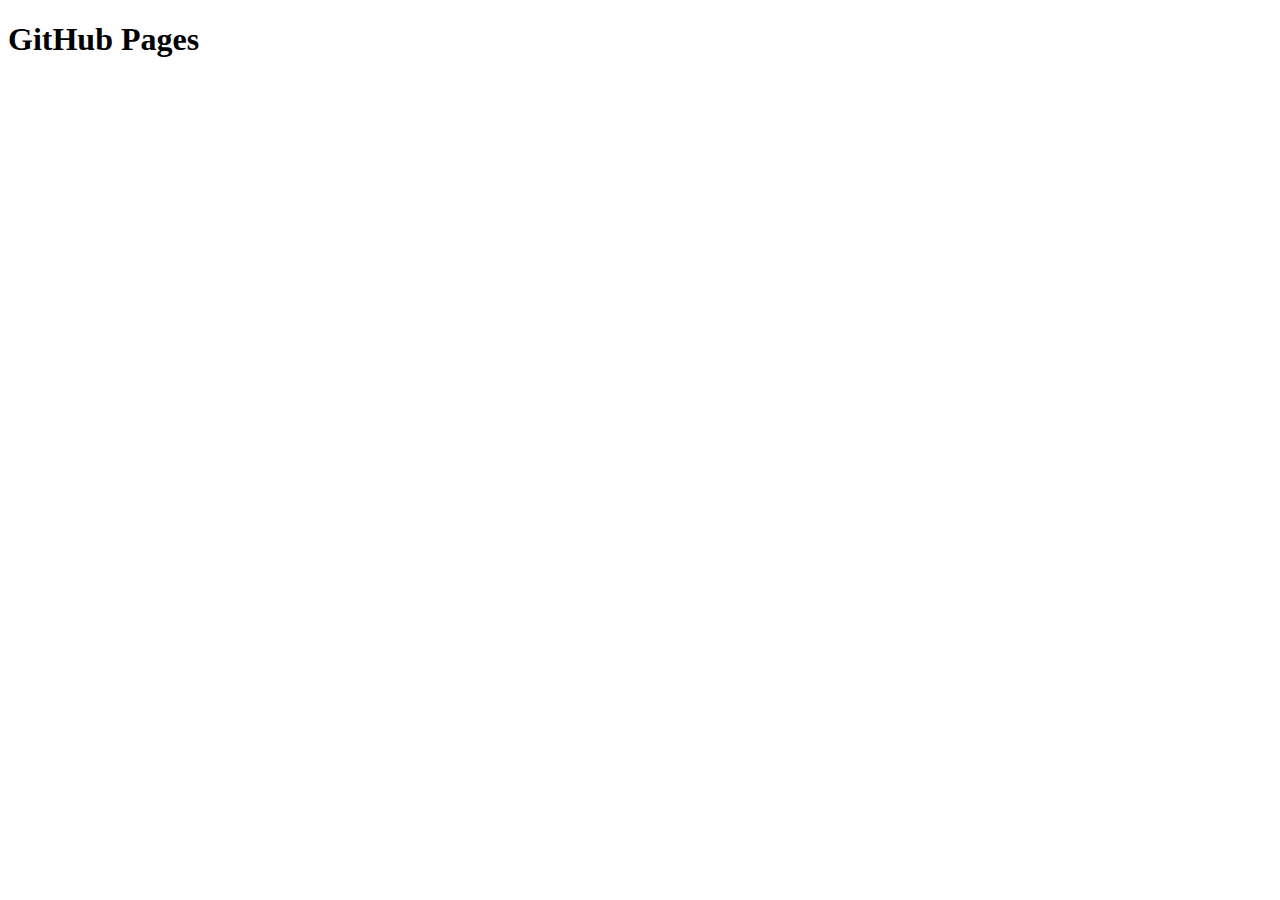
==== index.html @ 71e439eb "add index.html" ====
<!DOCTYPE html>
<html>
<head>
<meta charset="UTF-8">
<title>GitHub Pages</title>
</head>

<body>
<main>
  <h1>GitHub Pages</h1>
</main>

<script>
console.log('GitHub Pages Sample');
</script>
</body>
</html>
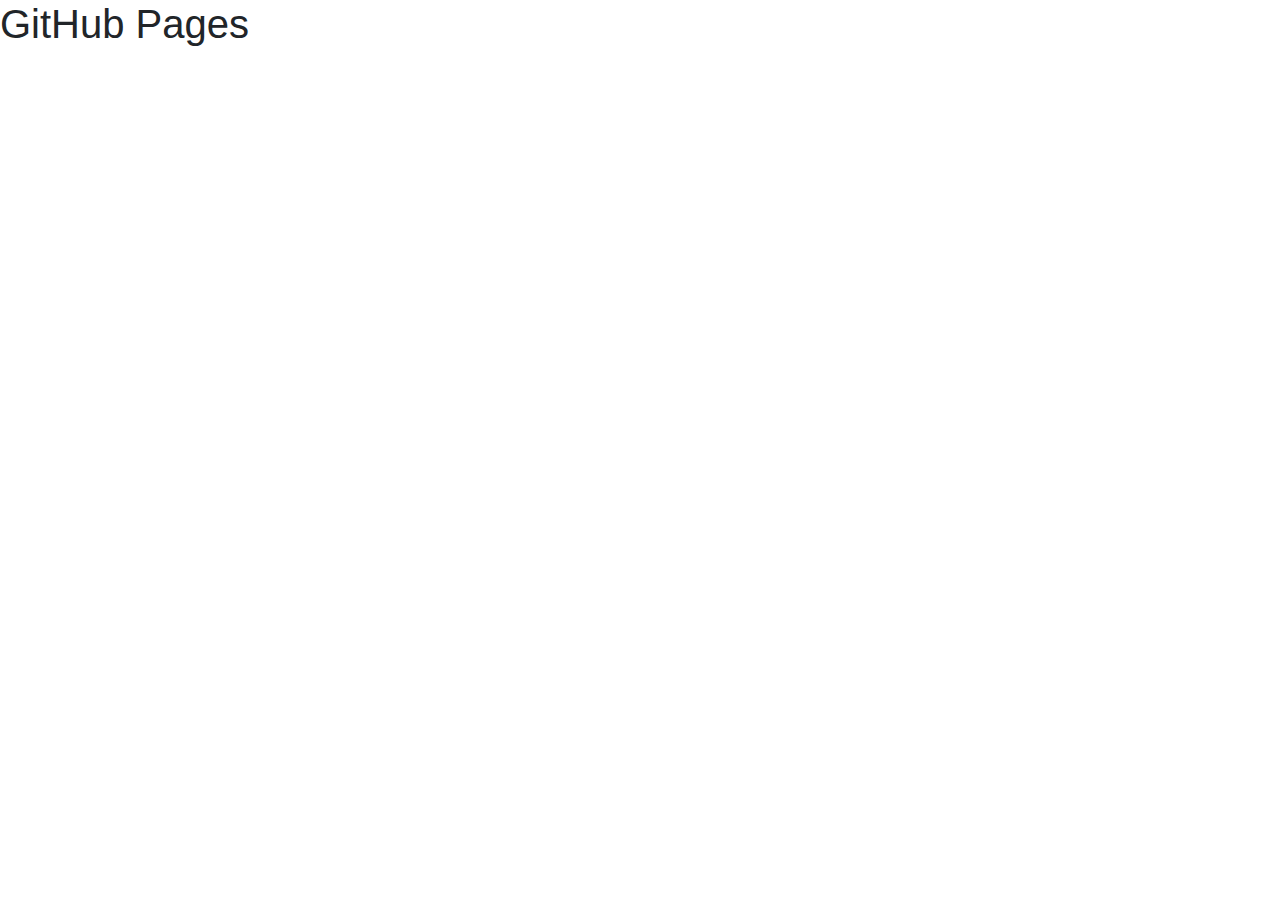
==== commit e0325ab0: "add bootstrap" ====
--- a/index.html
+++ b/index.html
@@ -1,17 +1,24 @@
 <!DOCTYPE html>
 <html>
+
 <head>
-<meta charset="UTF-8">
-<title>GitHub Pages</title>
+    <meta charset="UTF-8">
+    <title>WebRTC Sample</title>
+    <link rel="stylesheet" href="https://maxcdn.bootstrapcdn.com/bootstrap/4.0.0/css/bootstrap.min.css" integrity="sha384-Gn5384xqQ1aoWXA+058RXPxPg6fy4IWvTNh0E263XmFcJlSAwiGgFAW/dAiS6JXm"
+        crossorigin="anonymous">
 </head>
 
 <body>
-<main>
-  <h1>GitHub Pages</h1>
-</main>
+    <!-- https://hority.github.io/webrtc-sample/ -->
+    <main>
+        <h1>GitHub Pages</h1>
+    </main>
+    <script src="https://code.jquery.com/jquery-3.2.1.slim.min.js" integrity="sha384-KJ3o2DKtIkvYIK3UENzmM7KCkRr/rE9/Qpg6aAZGJwFDMVNA/GpGFF93hXpG5KkN"
+        crossorigin="anonymous"></script>
+    <script src="https://cdnjs.cloudflare.com/ajax/libs/popper.js/1.12.9/umd/popper.min.js" integrity="sha384-ApNbgh9B+Y1QKtv3Rn7W3mgPxhU9K/ScQsAP7hUibX39j7fakFPskvXusvfa0b4Q"
+        crossorigin="anonymous"></script>
+    <script src="https://maxcdn.bootstrapcdn.com/bootstrap/4.0.0/js/bootstrap.min.js" integrity="sha384-JZR6Spejh4U02d8jOt6vLEHfe/JQGiRRSQQxSfFWpi1MquVdAyjUar5+76PVCmYl"
+        crossorigin="anonymous"></script>
+</body>
 
-<script>
-console.log('GitHub Pages Sample');
-</script>
-</body>
 </html>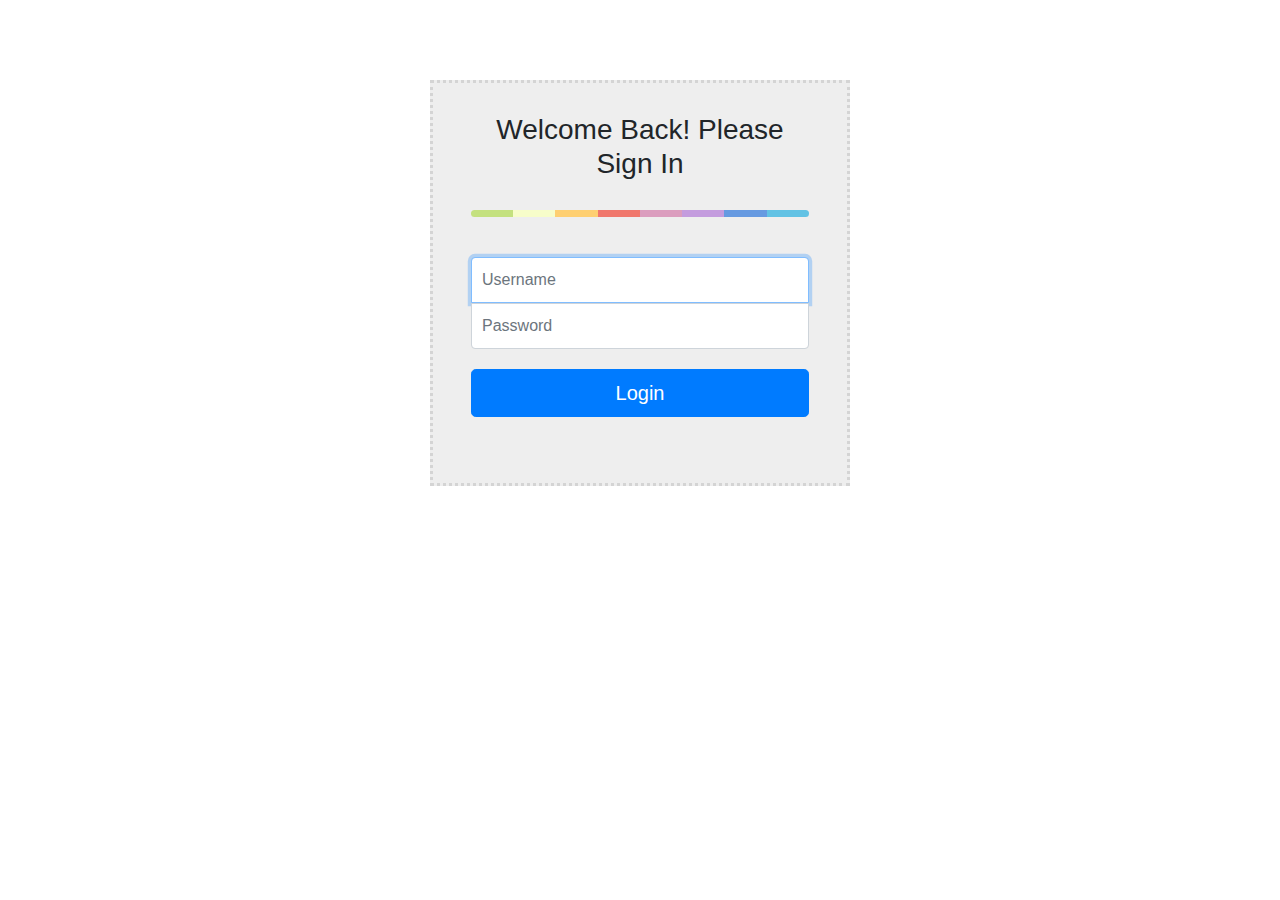
==== commit ab0a271b: "add login form" ====
--- a/index.html
+++ b/index.html
@@ -6,12 +6,26 @@
     <title>WebRTC Sample</title>
     <link rel="stylesheet" href="https://maxcdn.bootstrapcdn.com/bootstrap/4.0.0/css/bootstrap.min.css" integrity="sha384-Gn5384xqQ1aoWXA+058RXPxPg6fy4IWvTNh0E263XmFcJlSAwiGgFAW/dAiS6JXm"
         crossorigin="anonymous">
+    <link rel="stylesheet" href="./style.css">
 </head>
 
 <body>
     <!-- https://hority.github.io/webrtc-sample/ -->
     <main>
-        <h1>GitHub Pages</h1>
+        <div class="container">
+            <div class="wrapper">
+                <form action="" method="post" name="Login_Form" class="form-signin">
+                    <h3 class="form-signin-heading">Welcome Back! Please Sign In</h3>
+                    <hr class="colorgraph">
+                    <br>
+
+                    <input type="text" class="form-control" name="Username" placeholder="Username" required="" autofocus="" />
+                    <input type="password" class="form-control" name="Password" placeholder="Password" required="" />
+
+                    <button class="btn btn-lg btn-primary btn-block" name="Submit" value="Login" type="Submit">Login</button>
+                </form>
+            </div>
+        </div>
     </main>
     <script src="https://code.jquery.com/jquery-3.2.1.slim.min.js" integrity="sha384-KJ3o2DKtIkvYIK3UENzmM7KCkRr/rE9/Qpg6aAZGJwFDMVNA/GpGFF93hXpG5KkN"
         crossorigin="anonymous"></script>
--- a/style.css
+++ b/style.css
@@ -0,0 +1,47 @@
+.wrapper {    
+	margin-top: 80px;
+	margin-bottom: 20px;
+}
+
+.form-signin {
+  max-width: 420px;
+  padding: 30px 38px 66px;
+  margin: 0 auto;
+  background-color: #eee;
+  border: 3px dotted rgba(0,0,0,0.1);  
+  }
+
+.form-signin-heading {
+  text-align:center;
+  margin-bottom: 30px;
+}
+
+.form-control {
+  position: relative;
+  font-size: 16px;
+  height: auto;
+  padding: 10px;
+}
+
+input[type="text"] {
+  margin-bottom: 0px;
+  border-bottom-left-radius: 0;
+  border-bottom-right-radius: 0;
+}
+
+input[type="password"] {
+  margin-bottom: 20px;
+  border-top-left-radius: 0;
+  border-top-right-radius: 0;
+}
+
+.colorgraph {
+  height: 7px;
+  border-top: 0;
+  background: #c4e17f;
+  border-radius: 5px;
+  background-image: -webkit-linear-gradient(left, #c4e17f, #c4e17f 12.5%, #f7fdca 12.5%, #f7fdca 25%, #fecf71 25%, #fecf71 37.5%, #f0776c 37.5%, #f0776c 50%, #db9dbe 50%, #db9dbe 62.5%, #c49cde 62.5%, #c49cde 75%, #669ae1 75%, #669ae1 87.5%, #62c2e4 87.5%, #62c2e4);
+  background-image: -moz-linear-gradient(left, #c4e17f, #c4e17f 12.5%, #f7fdca 12.5%, #f7fdca 25%, #fecf71 25%, #fecf71 37.5%, #f0776c 37.5%, #f0776c 50%, #db9dbe 50%, #db9dbe 62.5%, #c49cde 62.5%, #c49cde 75%, #669ae1 75%, #669ae1 87.5%, #62c2e4 87.5%, #62c2e4);
+  background-image: -o-linear-gradient(left, #c4e17f, #c4e17f 12.5%, #f7fdca 12.5%, #f7fdca 25%, #fecf71 25%, #fecf71 37.5%, #f0776c 37.5%, #f0776c 50%, #db9dbe 50%, #db9dbe 62.5%, #c49cde 62.5%, #c49cde 75%, #669ae1 75%, #669ae1 87.5%, #62c2e4 87.5%, #62c2e4);
+  background-image: linear-gradient(to right, #c4e17f, #c4e17f 12.5%, #f7fdca 12.5%, #f7fdca 25%, #fecf71 25%, #fecf71 37.5%, #f0776c 37.5%, #f0776c 50%, #db9dbe 50%, #db9dbe 62.5%, #c49cde 62.5%, #c49cde 75%, #669ae1 75%, #669ae1 87.5%, #62c2e4 87.5%, #62c2e4);
+}